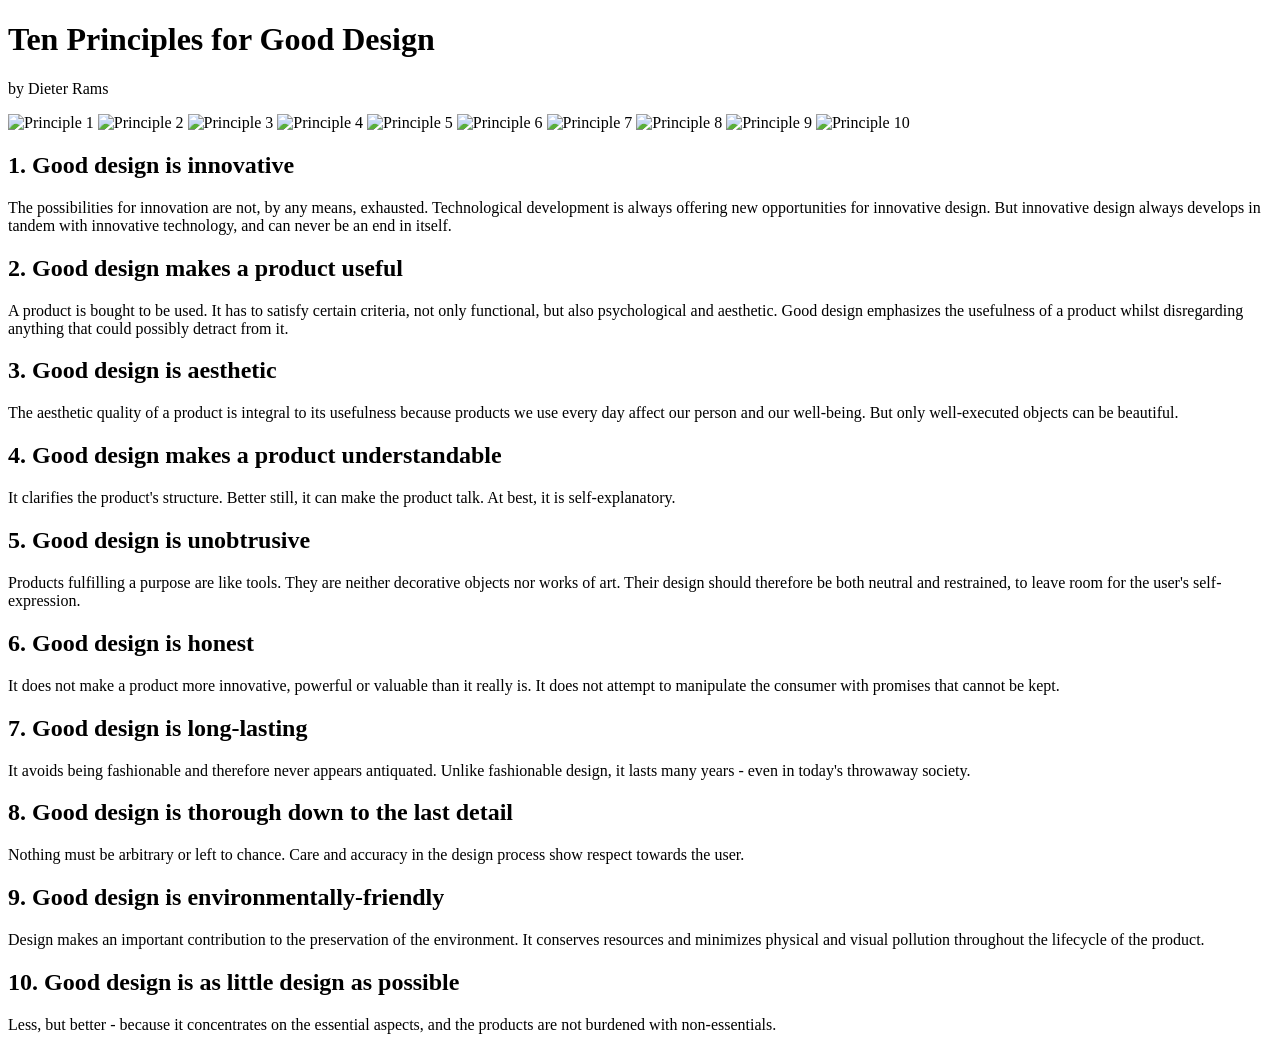
==== index.html @ 6ce569d1 "Add files via upload" ====
<!DOCTYPE html>
<html>
    <head>
        <title>Ten Principles for Good Design</title>
        <link rel="stylesheet" href="style.css">
    </head>
<body>
<div class="circle">
    <div class="center-text">
        <h1>Ten Principles for Good Design</h1>
        <p>by Dieter Rams</p>
    </div>
    <img class="p1" src="images/1.jpg" alt="Principle 1">
    <img class="p2" src="images/2.jpg" alt="Principle 2">
    <img class="p3" src="images/3.jpg" alt="Principle 3">
    <img class="p4" src="images/4.jpg" alt="Principle 4">
    <img class="p5" src="images/5.jpg" alt="Principle 5">
    <img class="p6" src="images/6.jpg" alt="Principle 6">
    <img class="p7" src="images/7.jpg" alt="Principle 7">
    <img class="p8" src="images/8.jpg" alt="Principle 8">
    <img class="p9" src="images/9.jpg" alt="Principle 9">
    <img class="p10" src="images/10.jpg" alt="Principle 10">
</div>

<div class="principles">
    <h2>1. Good design is innovative</h2>
    <p>The possibilities for innovation are not, by any means, exhausted. Technological development is always offering new opportunities for innovative design. But innovative design always develops in tandem with innovative technology, and can never be an end in itself.</p>
    <h2>2. Good design makes a product useful </h2>
    <p>A product is bought to be used. It has to satisfy certain criteria, not only functional, but also psychological and aesthetic. Good design emphasizes the usefulness of a product whilst disregarding anything that could possibly detract from it.</p>
    <h2>3. Good design is aesthetic</h2>
    <p>The aesthetic quality of a product is integral to its usefulness because products we use every day affect our person and our well-being. But only well-executed objects can be beautiful.</p>
    <h2>4. Good design makes a product understandable</h2>
    <p>It clarifies the product's structure. Better still, it can make the product talk. At best, it is self-explanatory.</p>
    <h2>5. Good design is unobtrusive</h2>
    <p>Products fulfilling a purpose are like tools. They are neither decorative objects nor works of art. Their design should therefore be both neutral and restrained, to leave room for the user's self-expression.</p>
    <h2>6. Good design is honest</h2>
    <p>It does not make a product more innovative, powerful or valuable than it really is. It does not attempt to manipulate the consumer with promises that cannot be kept.</p>
    <h2>7. Good design is long-lasting</h2>
    <p>It avoids being fashionable and therefore never appears antiquated. Unlike fashionable design, it lasts many years - even in today's throwaway society.</p>
    <h2>8. Good design is thorough down to the last detail</h2>
    <p>Nothing must be arbitrary or left to chance. Care and accuracy in the design process show respect towards the user.</p>
    <h2>9. Good design is environmentally-friendly</h2>
    <p>Design makes an important contribution to the preservation of the environment. It conserves resources and minimizes physical and visual pollution throughout the lifecycle of the product.</p>
    <h2>10. Good design is as little design as possible</h2>
    <p>Less, but better - because it concentrates on the essential aspects, and the products are not burdened with non-essentials.</p>
</div>
</body>
</html>
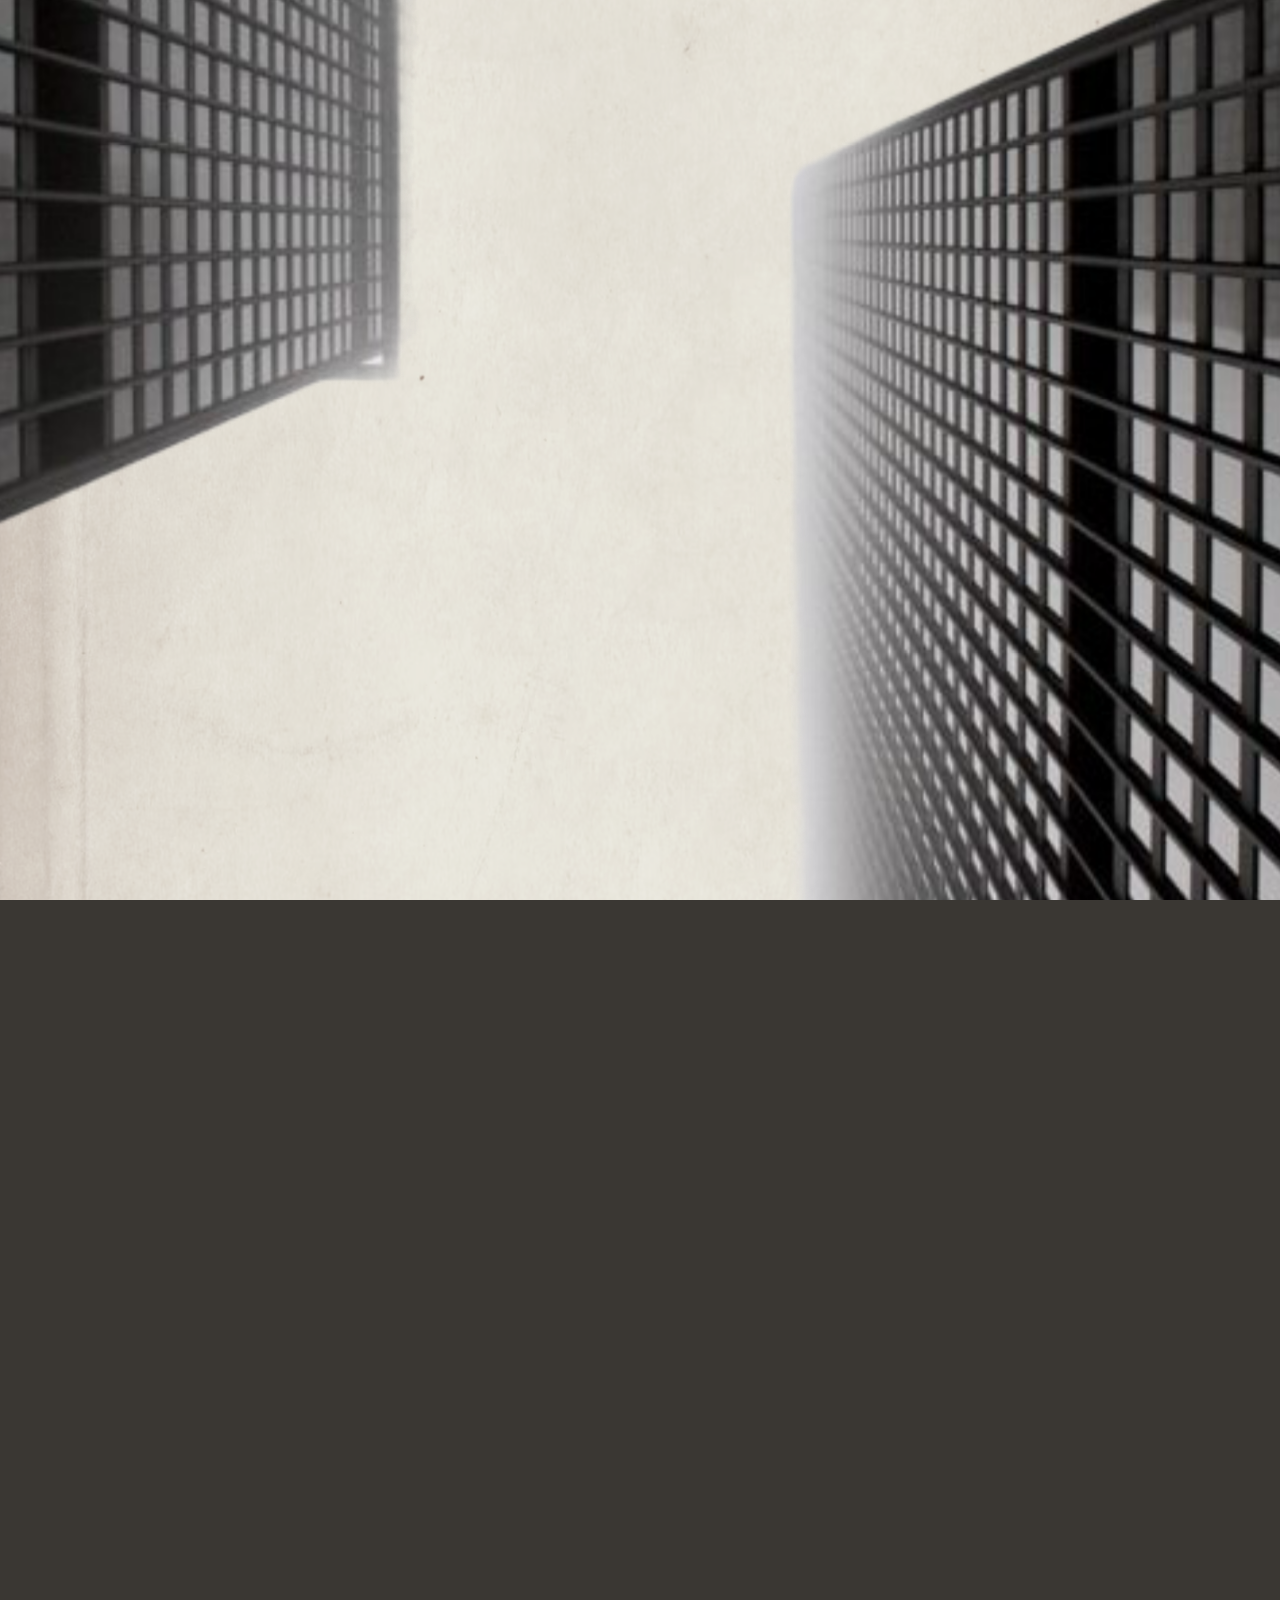
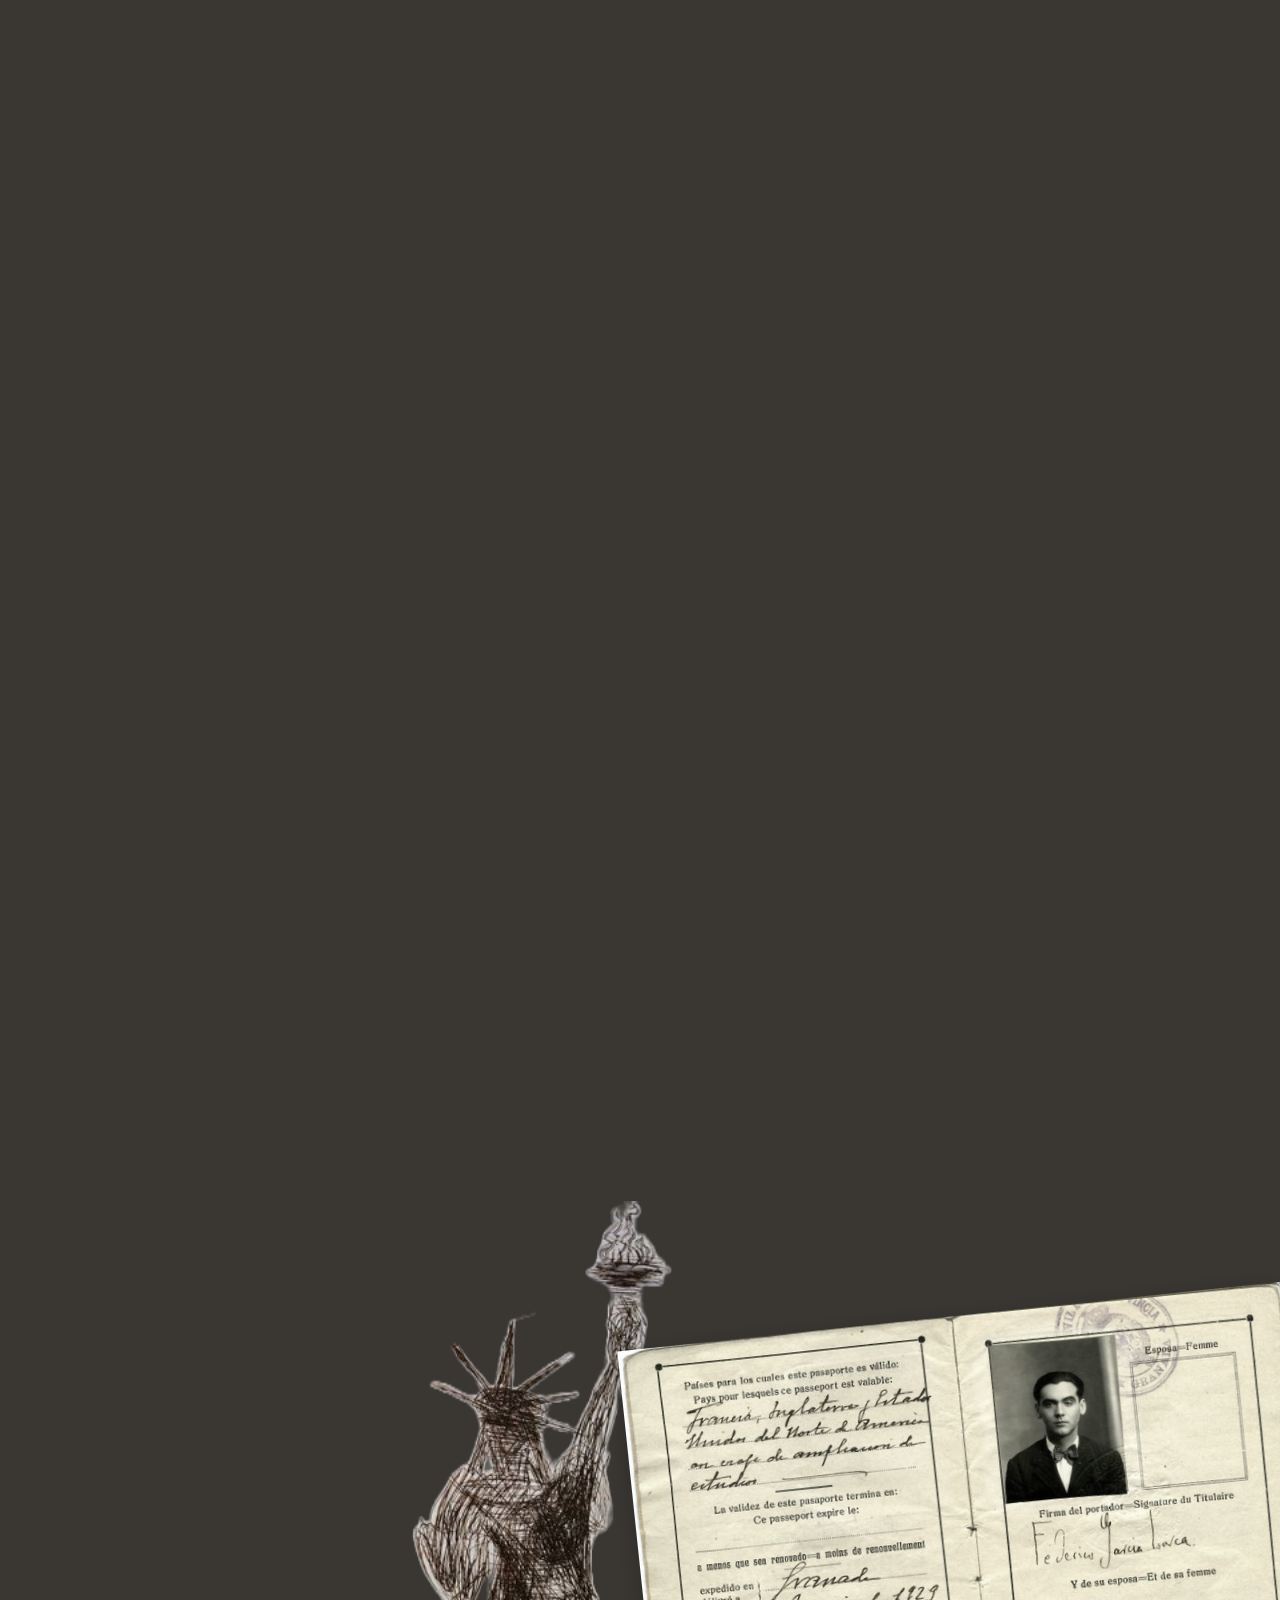
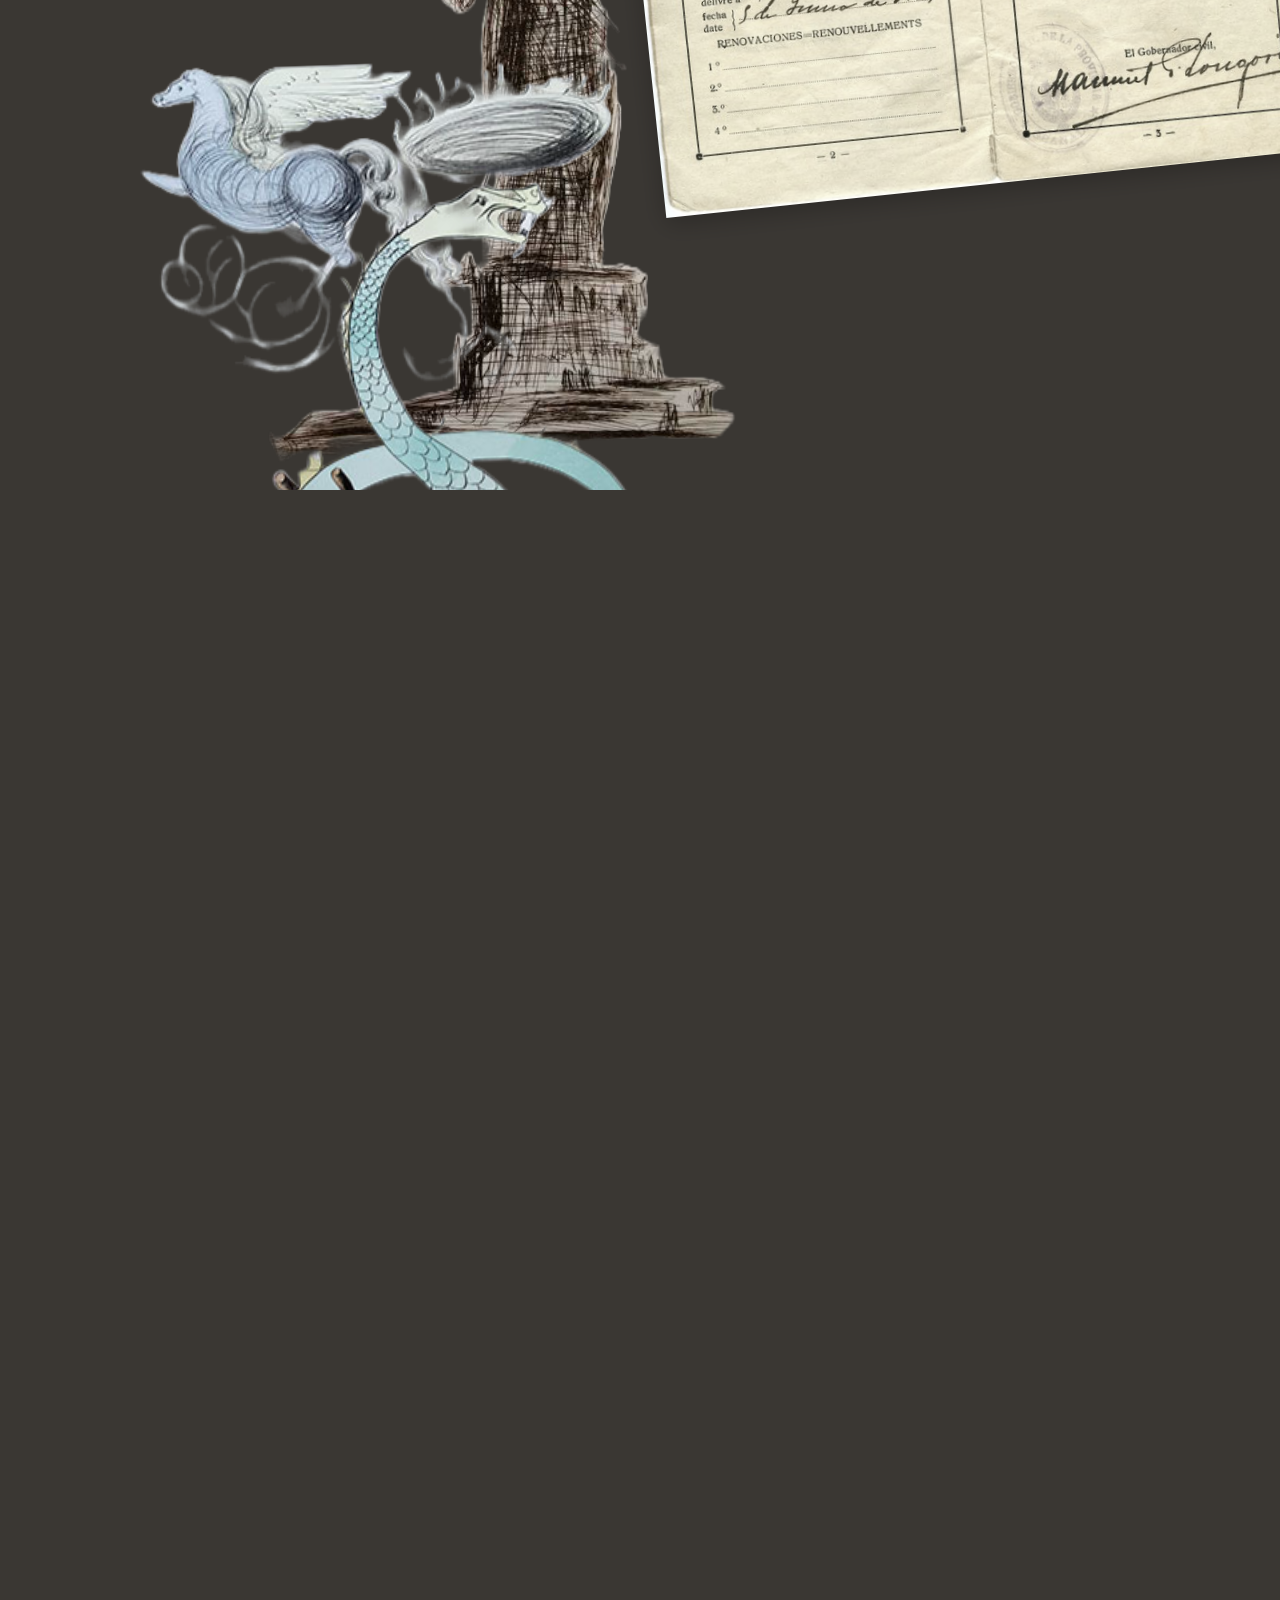
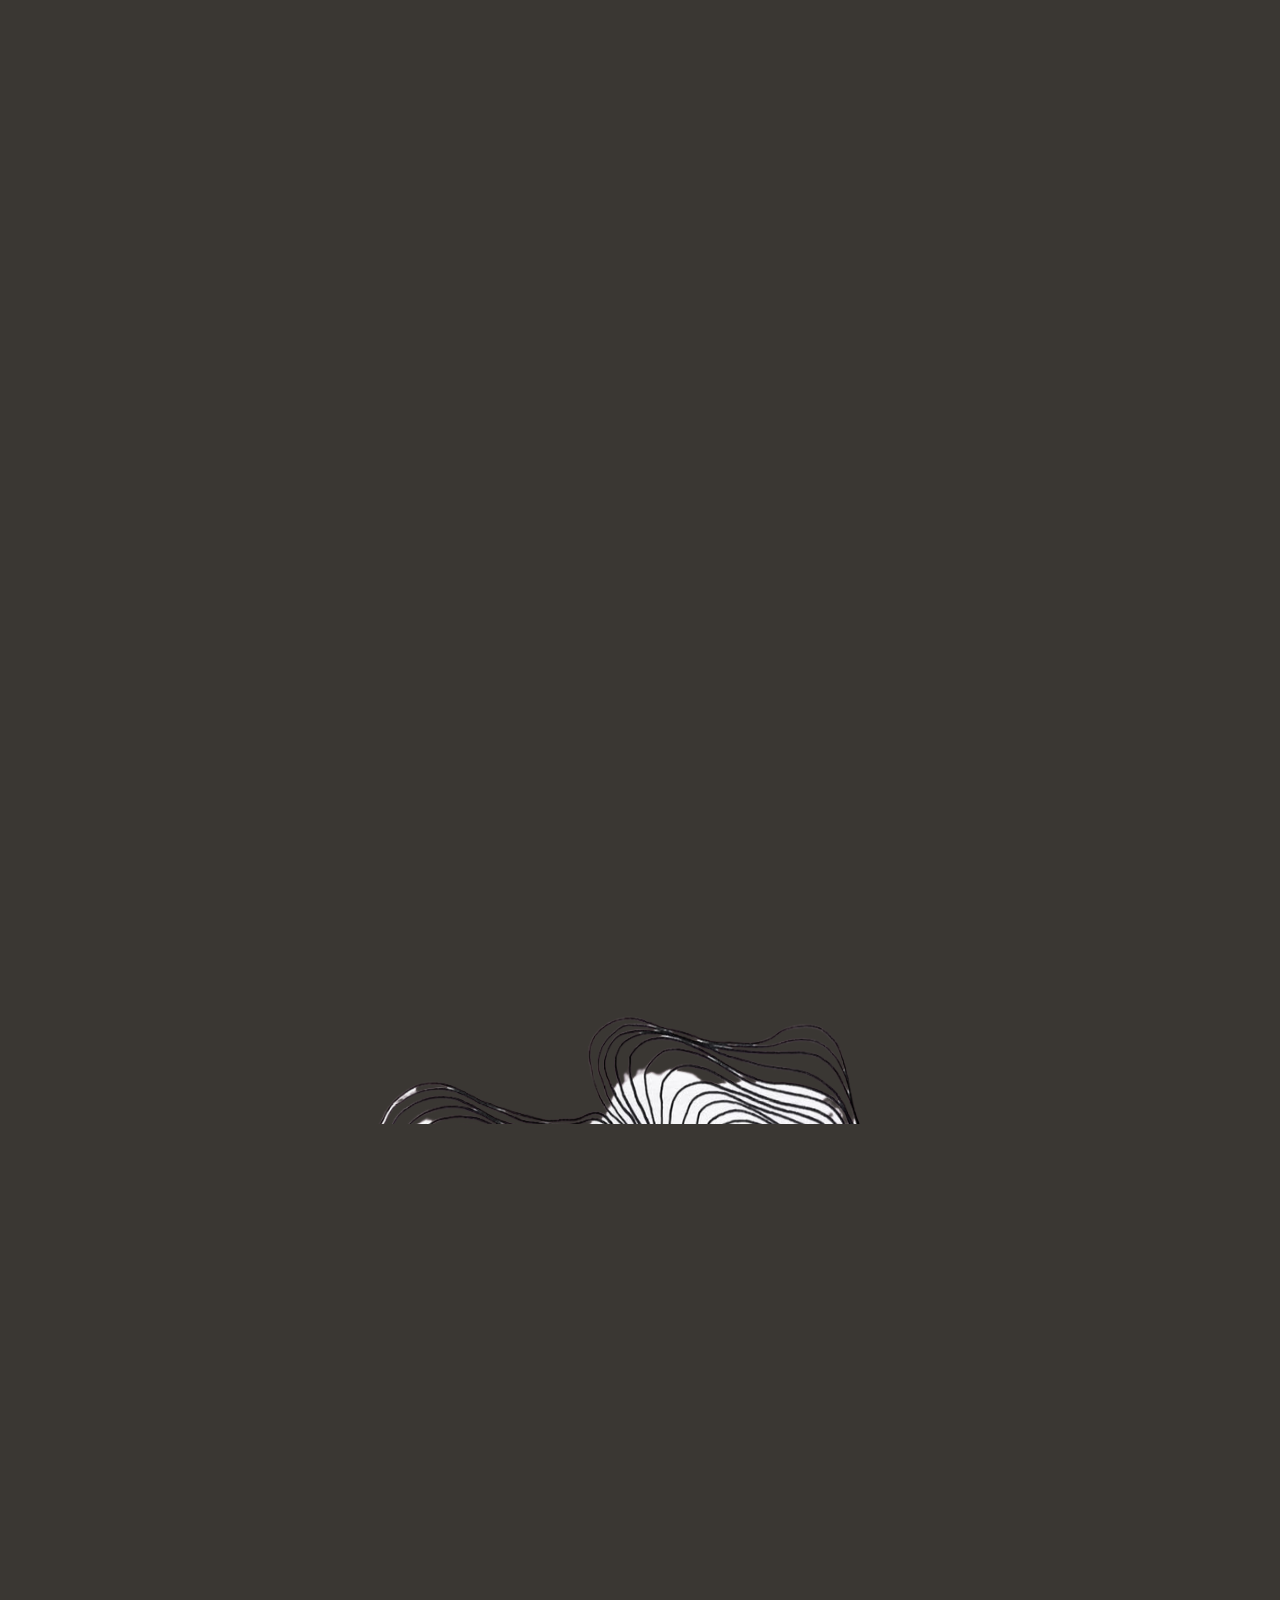
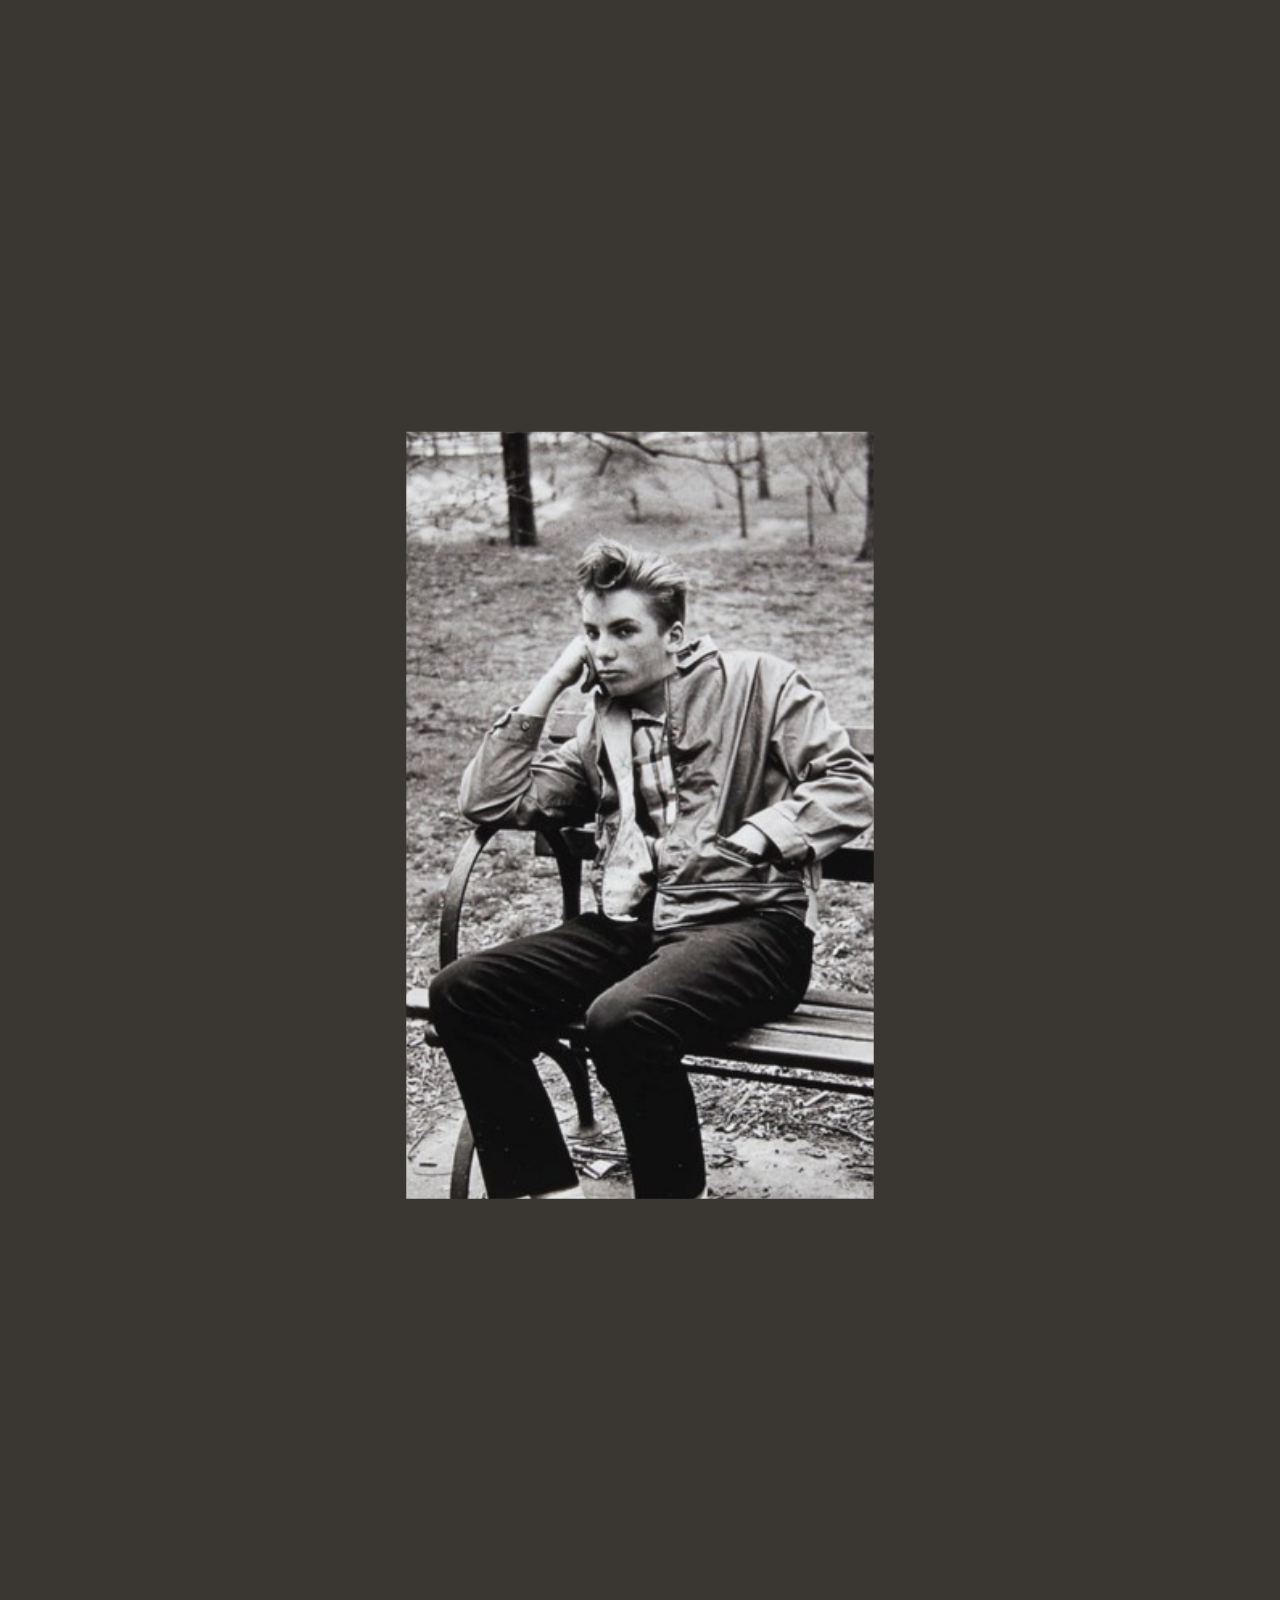
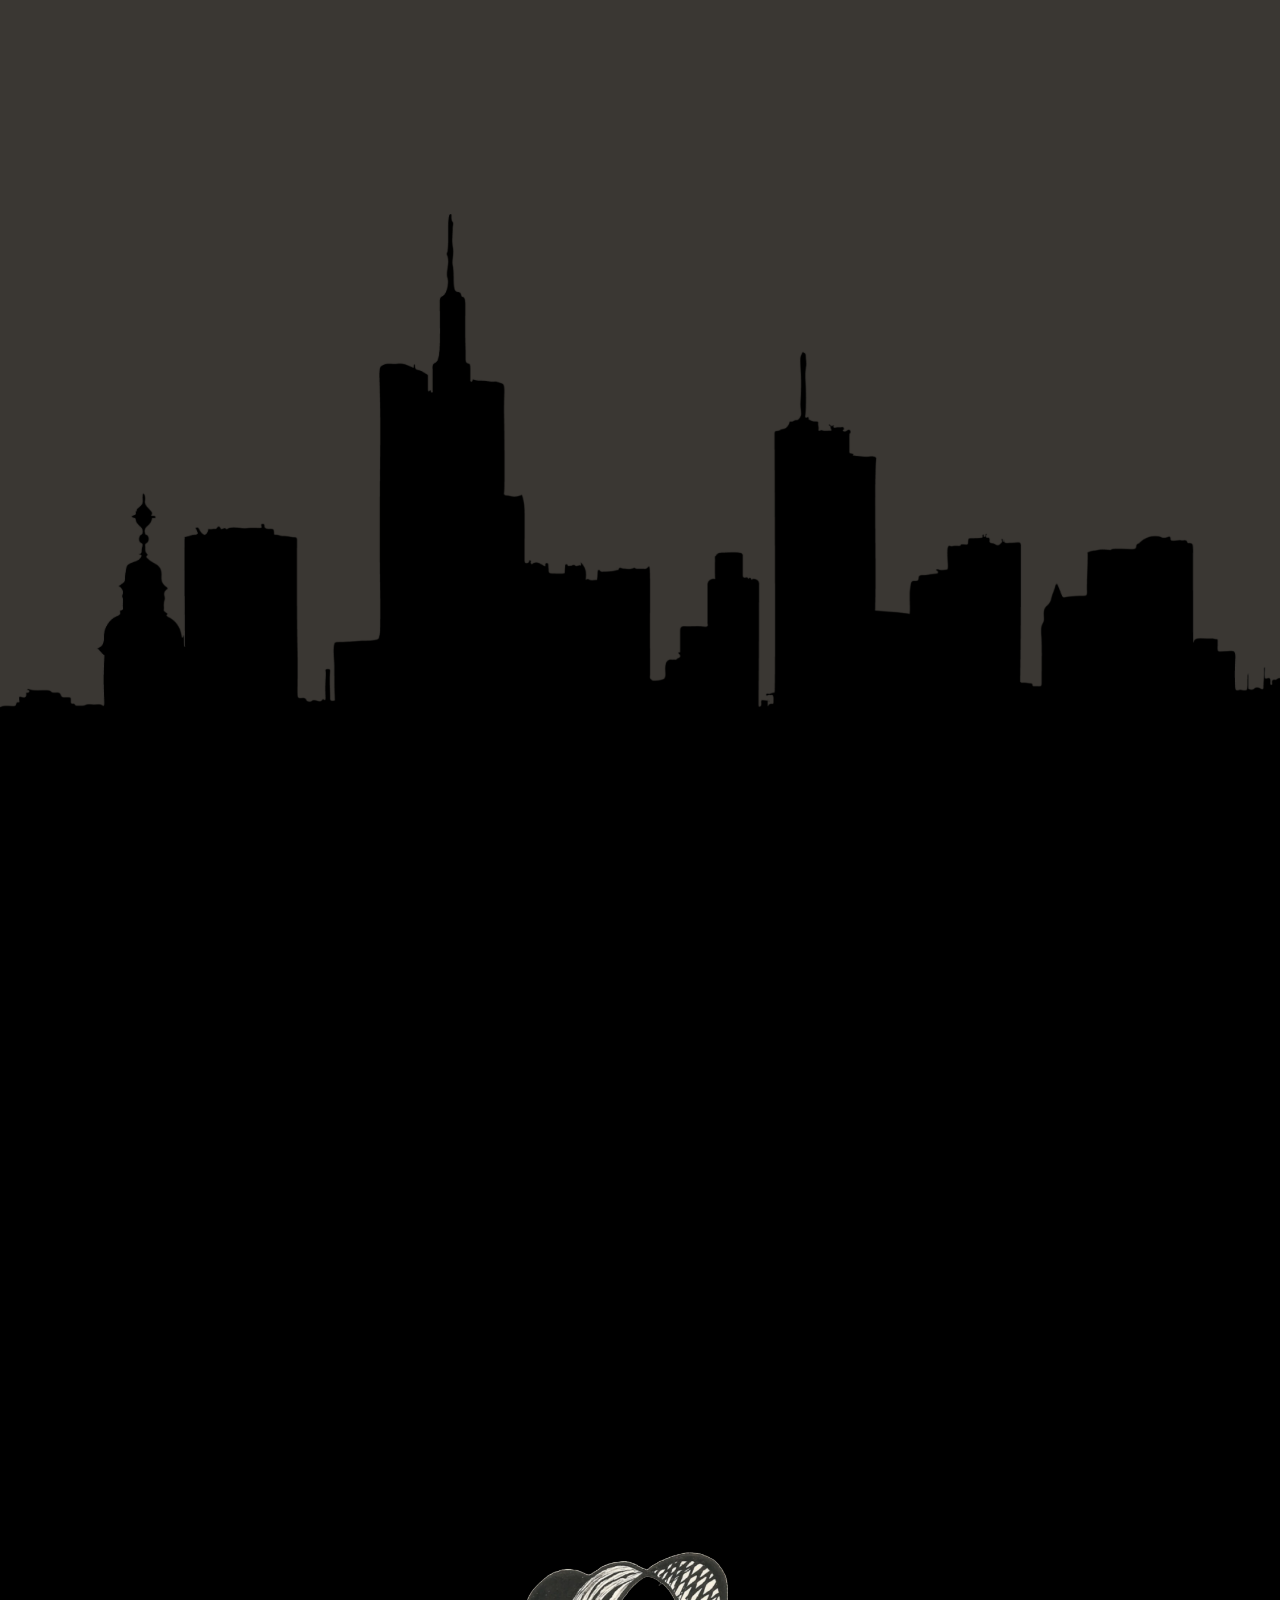
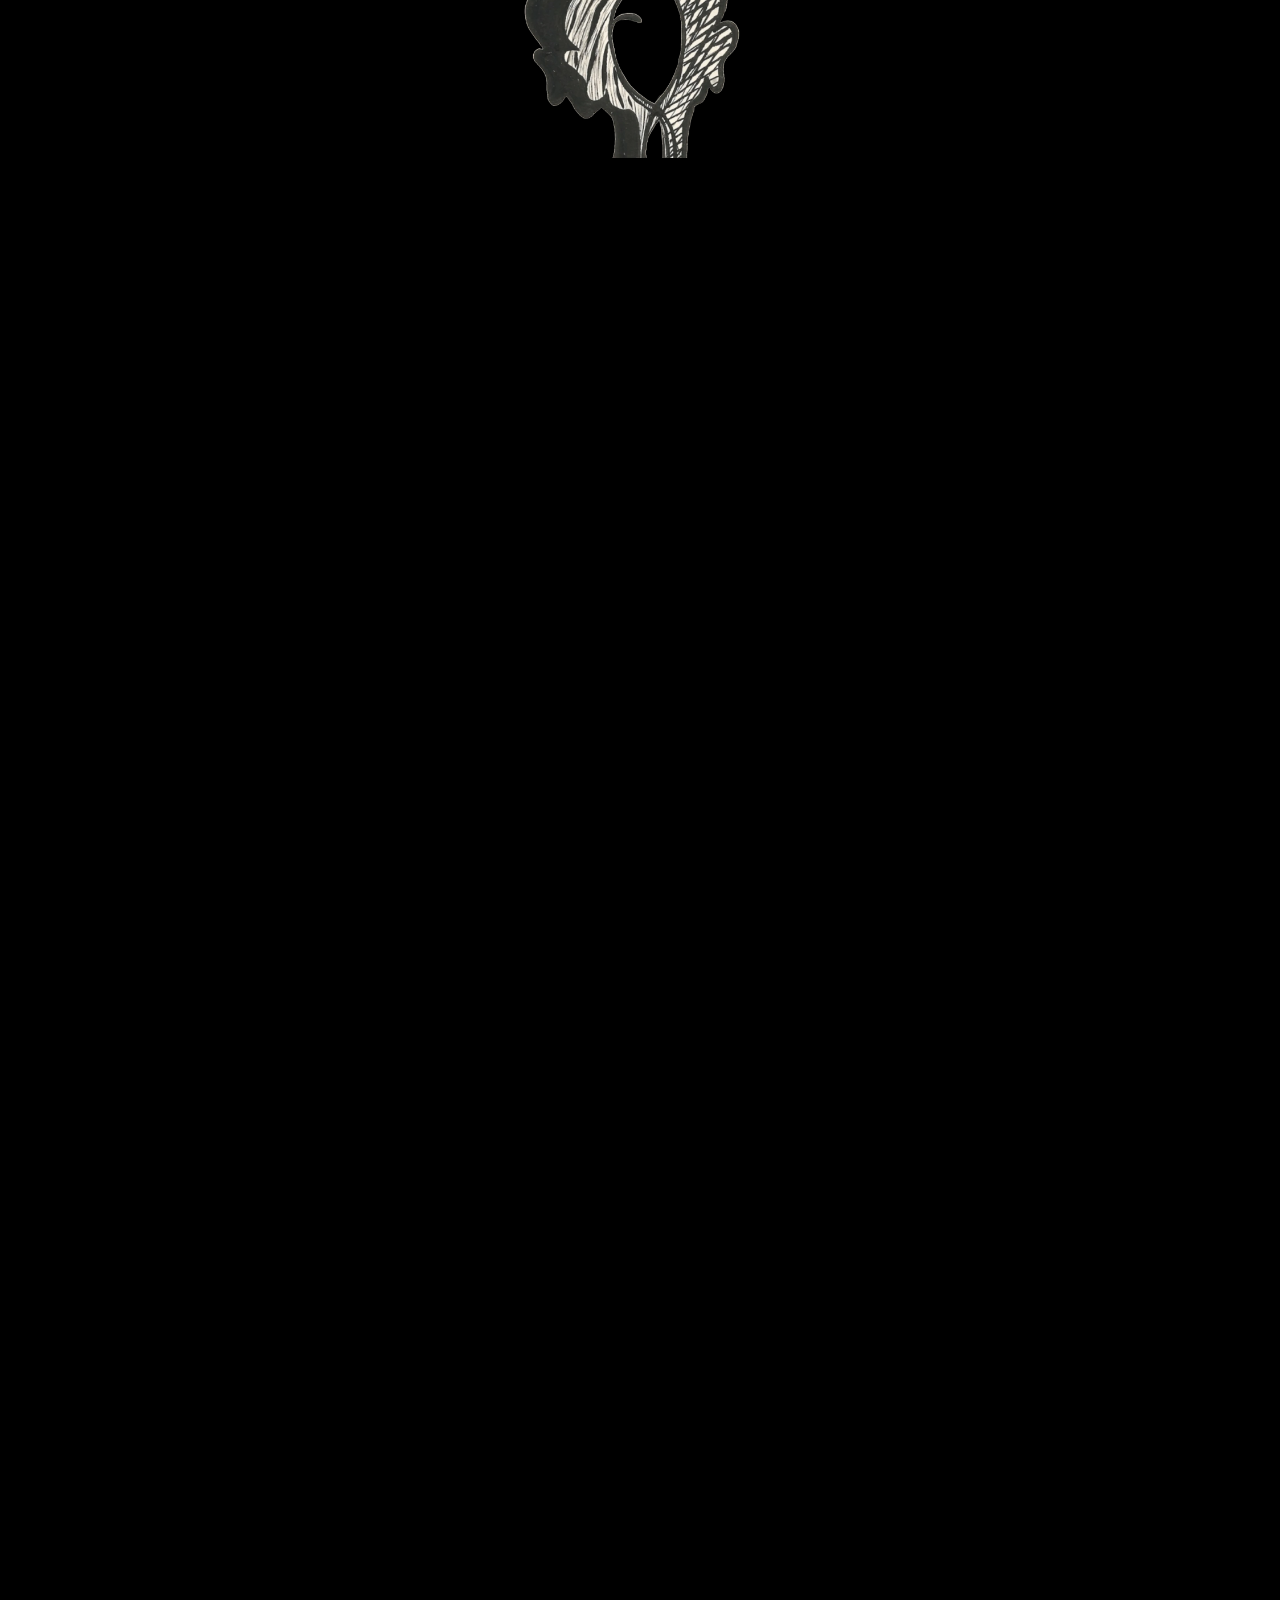
==== commit 220b40a1: "Add files via upload" ====
--- a/index.html
+++ b/index.html
@@ -1,48 +1,101 @@
 <!DOCTYPE html>
-<html>
-    <head>
-        <title>Ten Principles for Good Design</title>
-        <link rel="stylesheet" href="style.css">
-    </head>
+<html lang="en">
+<head>
+  <meta charset="UTF-8">
+  <meta name="viewport" content="width=device-width, initial-scale=1">
+  <title>Project 2</title>
+  <!-- Special Elite font from Google Fonts -->
+  <link rel="preconnect" href="https://fonts.googleapis.com">
+  <link rel="preconnect" href="https://fonts.gstatic.com" crossorigin>
+  <link href="https://fonts.googleapis.com/css2?family=Special+Elite&display=swap" rel="stylesheet">
+  <link rel="stylesheet" href="style.css">
+</head>
 <body>
-<div class="circle">
-    <div class="center-text">
-        <h1>Ten Principles for Good Design</h1>
-        <p>by Dieter Rams</p>
+  <section class="verse1">
+    <div class="scroll-frame">
+      <img class="scroll-image" src="images/1.png" alt="Looking up between New York skyscrapers">
     </div>
-    <img class="p1" src="images/1.jpg" alt="Principle 1">
-    <img class="p2" src="images/2.jpg" alt="Principle 2">
-    <img class="p3" src="images/3.jpg" alt="Principle 3">
-    <img class="p4" src="images/4.jpg" alt="Principle 4">
-    <img class="p5" src="images/5.jpg" alt="Principle 5">
-    <img class="p6" src="images/6.jpg" alt="Principle 6">
-    <img class="p7" src="images/7.jpg" alt="Principle 7">
-    <img class="p8" src="images/8.jpg" alt="Principle 8">
-    <img class="p9" src="images/9.jpg" alt="Principle 9">
-    <img class="p10" src="images/10.jpg" alt="Principle 10">
-</div>
+  </section>
+  <section class="verse2-4">
+    <div class="paseo-bg"></div>
+    <img class="passport" src="images/2pasaporte.jpg" alt="Old passport page with a photo of a young man">
+    <div class="scroll-frame">
+      <div class="statue-window">
+        <div class="window-paper"></div>
+        <img class="statue" src="images/2statue.png" alt="Pen sketch of the Statue of Liberty">
+        <img class="serpent" src="images/3serpent.png" alt="Sea serpent and winged horse climbing the statue">
+      </div>
+    </div>
+  </section>
+  <section class="verse5-6">
+  </section>
+  <section class="verse7-8">
+    <div class="gray-tint"></div>
+    <div class="scroll-frame">
+      <img class="hair" src="images/lines.png" alt="Flowing lines rising like hair or smoke">
+    </div>
+  </section>
+  <section class="verse9-10">
+    <div class="scroll-frame">
+      <div class="boy" role="img" aria-label="Boy sitting on a park bench"></div>
+    </div>
+  </section>
+  <!-- River background: stays fixed once the river fills the screen -->
+  <div class="river-bg"></div>
+  <img class="butterfly" src="images/7fly.png" alt="Butterfly">
+  <section class="verse11">
+    <img class="skyline" src="images/8siluette.png" alt="Black silhouette of a city skyline">
+  </section>
+  <section class="verse12">
+    <div class="scroll-frame">
+      <div class="faces" role="img" aria-label="Drawing of two faces"></div>
+    </div>
+  </section>
+  <!-- =========================================================
+       POEM: "Vuelta de paseo" by Federico García Lorca
+       Each line stays fixed on the screen and fades in and out
+       as you scroll (see the POEM part of script.js).
+       data-section = which section the line belongs to
+       data-start   = how many screens into that section it starts appearing
+       data-end     = how many screens into that section it is gone
+       --x / --y    = where the line sits on the screen
+       ========================================================= -->
+  <div class="poem">
+    <p class="poem-line" data-section="verse1" data-start="1" data-end="2.9"
+       style="--x: 50%; --y: 42%;">Murdered by<br>the sky.</p>
 
-<div class="principles">
-    <h2>1. Good design is innovative</h2>
-    <p>The possibilities for innovation are not, by any means, exhausted. Technological development is always offering new opportunities for innovative design. But innovative design always develops in tandem with innovative technology, and can never be an end in itself.</p>
-    <h2>2. Good design makes a product useful </h2>
-    <p>A product is bought to be used. It has to satisfy certain criteria, not only functional, but also psychological and aesthetic. Good design emphasizes the usefulness of a product whilst disregarding anything that could possibly detract from it.</p>
-    <h2>3. Good design is aesthetic</h2>
-    <p>The aesthetic quality of a product is integral to its usefulness because products we use every day affect our person and our well-being. But only well-executed objects can be beautiful.</p>
-    <h2>4. Good design makes a product understandable</h2>
-    <p>It clarifies the product's structure. Better still, it can make the product talk. At best, it is self-explanatory.</p>
-    <h2>5. Good design is unobtrusive</h2>
-    <p>Products fulfilling a purpose are like tools. They are neither decorative objects nor works of art. Their design should therefore be both neutral and restrained, to leave room for the user's self-expression.</p>
-    <h2>6. Good design is honest</h2>
-    <p>It does not make a product more innovative, powerful or valuable than it really is. It does not attempt to manipulate the consumer with promises that cannot be kept.</p>
-    <h2>7. Good design is long-lasting</h2>
-    <p>It avoids being fashionable and therefore never appears antiquated. Unlike fashionable design, it lasts many years - even in today's throwaway society.</p>
-    <h2>8. Good design is thorough down to the last detail</h2>
-    <p>Nothing must be arbitrary or left to chance. Care and accuracy in the design process show respect towards the user.</p>
-    <h2>9. Good design is environmentally-friendly</h2>
-    <p>Design makes an important contribution to the preservation of the environment. It conserves resources and minimizes physical and visual pollution throughout the lifecycle of the product.</p>
-    <h2>10. Good design is as little design as possible</h2>
-    <p>Less, but better - because it concentrates on the essential aspects, and the products are not burdened with non-essentials.</p>
-</div>
+    <p class="poem-line" data-section="verse2-4" data-start="0.35" data-end="0.95"
+       style="--x: 74%; --y: 50%;">Among the forms<br>that move toward<br>the snake</p>
+    <p class="poem-line" data-section="verse2-4" data-start="1.45" data-end="2.0"
+       style="--x: 74%; --y: 50%;">and the forms<br>searching for crystal</p>
+
+    <p class="poem-line" data-section="verse7-8" data-start="0.3" data-end="1.75"
+       style="--x: 50%; --y: 28%;">I will let my hair grow.</p>
+
+    <p class="poem-line" data-section="verse9-10" data-start="1.2" data-end="2.45"
+       style="--x: 20%; --y: 45%;">With the<br>limbless<br>tree that<br>cannot sing</p>
+    <p class="poem-line" data-section="verse9-10" data-start="1.45" data-end="2.45"
+       style="--x: 80%; --y: 45%;">and the boy<br>with the<br>white egg<br>face.</p>
+    <p class="poem-line" data-section="verse9-10" data-start="2.45" data-end="3.05"
+       style="--x: 15%; --y: 45%;">With the<br>broken-<br>headed<br>animals</p>
+    <p class="poem-line" data-section="verse9-10" data-start="2.45" data-end="3.05"
+       style="--x: 85%; --y: 45%;">and the<br>ragged<br>water of<br>dry feet.</p>
+
+    <p class="poem-line light" data-section="verse11" data-start="-0.75" data-end="0.05"
+       style="--x: 50%; --y: 14%;"></p>
+
+    <p class="poem-line light" data-section="verse12" data-start="-0.55" data-end="0.3"
+       style="--x: 50%; --y: 42%;">With all that is tired, deaf-<br>mute, and a butterfly<br>drowned in an inkwell.</p>
+    <p class="poem-line light" data-section="verse12" data-start="0.6" data-end="1.4"
+       style="--x: 76%; --y: 45%;">Stumbling onto my<br>face, different<br>every day.</p>
+    <p class="poem-line light poem-last" data-section="verse12" data-start="1.4" data-end="99"
+       style="--x: 76%; --y: 50%;">Murdered by the<br>sky!</p>
+
+    <!-- Only shows while hovering over the faces (replaces the last line) -->
+    <p class="poem-line light poem-title" data-section="verse12" data-start="1.4" data-end="99"
+       style="--x: 76%; --y: 50%;">“Back From a<br>Walk”<br>By Federico García<br>Lorca &amp; Art by<br>Salvador Dalí</p>
+  </div>
+
+  <script src="script.js" defer></script>
 </body>
-</html>+</html>
--- a/style.css
+++ b/style.css
@@ -0,0 +1,522 @@
+* {
+  box-sizing: border-box;
+  margin: 0;
+  padding: 0;
+}
+
+body {
+  font-family: "Special Elite", "Courier New", monospace;
+  background-color: #3a3733;
+  color: #ede7db;
+}
+
+body::before {
+  content: "";
+  position: fixed;
+  inset: 0;
+  z-index: -1;
+  background-image: url("images/background.png");
+  background-size: cover;
+  background-position: center;
+  background-repeat: no-repeat;
+  filter: saturate(0.4);
+}
+
+.verse1,
+.verse2-4 {
+  --progress: 0;
+  position: relative;
+}
+
+.verse1 {
+  height: 350vh;
+  height: 350svh;
+}
+
+.verse2-4 {
+  overflow-x: clip;
+  height: 450vh;
+  height: 450svh;
+  margin-top: -40vh;
+  margin-top: -40svh;
+}
+
+.scroll-frame {
+  position: sticky;
+  top: 0;
+  height: 100vh;
+  height: 100svh;
+  width: 100%;
+  overflow: hidden;
+}
+
+.scroll-image {
+  --zoom-start: 1.8;
+  --move-start: -25%;
+
+  display: block;
+  width: 100%;
+  height: 100%;
+  object-fit: cover;
+  object-position: center;
+  transform:
+    translateY(calc(var(--move-start) * (1 - var(--progress))))
+    scale(calc(var(--zoom-start) - (var(--zoom-start) - 1) * var(--progress)));
+  will-change: transform;
+}
+
+.statue {
+  --grow-start: 1.15;
+
+  position: absolute;
+  left: 14vw;
+  bottom: 0vh;
+  bottom: 0svh;
+  height: 100vh;
+  height: 100svh;
+  width: auto;
+  transform-origin: bottom center;
+  --start-offset: -15vw;
+  --start-drop: 20vh;
+
+  transform:
+    translate(
+      calc((1 - var(--statue-grow, 1)) * var(--start-offset)),
+      calc((1 - var(--statue-grow, 1)) * var(--start-drop))
+    )
+    scale(calc(var(--grow-start) + (1 - var(--grow-start)) * var(--statue-grow, 1)));
+  will-change: transform;
+}
+
+.serpent {
+  position: absolute;
+  left: 12vw;
+  bottom: 3vh;
+  bottom: 3svh;
+  height: 86vh;
+  height: 86svh;
+  width: auto;
+  transform-origin: center bottom;
+  transform:
+    translateY(calc((1 - var(--serpent-climb, 1)) * 110vh))
+    rotate(var(--serpent-tilt, 0deg));
+  will-change: transform;
+}
+
+.verse2-4 .scroll-frame {
+  overflow: visible;
+}
+
+.paseo-bg {
+  position: fixed;
+  inset: 0;
+  z-index: -1;
+  pointer-events: none;
+  background-image: url("images/paseo.jpg");
+  background-size: cover;
+  background-position: center;
+  opacity: calc(var(--window-frame, 0) * 100);
+}
+
+.statue-window {
+  --window-top: 3%;
+  --window-left: 11%;
+  --window-right: 45%;
+  --window-bottom: 3%;
+
+  position: absolute;
+  inset: 0;
+  clip-path: inset(
+    calc(var(--window-frame, 0) * var(--window-top))
+    calc(var(--window-frame, 0) * var(--window-right))
+    calc(var(--window-frame, 0) * var(--window-bottom))
+    calc(var(--window-frame, 0) * var(--window-left))
+  );
+}
+
+.window-paper {
+  position: absolute;
+  inset: 0;
+  background-image: url("images/background.png");
+  background-size: cover;
+  background-position: center;
+  filter: saturate(0.4);
+  opacity: calc(var(--window-frame, 0) * 100);
+}
+
+.passport {
+  position: absolute;
+  top: 40vh;
+  top: 40svh;
+  left: 50vw;
+  width: 52vw;
+  height: auto;
+  transform: translateY(-50%) rotate(-6deg);
+  box-shadow: 0 6px 24px rgba(0, 0, 0, 0.25);
+  filter: saturate(0.4);
+  z-index: 2;
+}
+
+.verse5-6 {
+  position: relative;
+}
+
+.dali {
+  position: absolute;
+  top: -30vh;
+  top: -30svh;
+  left: 50vw;
+  height: 110vh;
+  height: 110svh;
+  width: auto;
+}
+
+.verse7-8 {
+  position: relative;
+  height: 230vh;
+  height: 230svh;
+  margin-top: -124vh;
+  margin-top: -124svh;
+}
+
+.gray-tint {
+  position: fixed;
+  inset: 0;
+  z-index: -1;
+  background-color: #e4e4e2;
+  opacity: var(--gray, 0);
+  pointer-events: none;
+}
+
+.hair {
+  position: absolute;
+  top: 50%;
+  left: 50%;
+  width: 110vw;   /* the lines lie sideways, edge to edge */
+  height: auto;
+  transform-origin: center;
+  /* script.js moves the lines up from below (--hair-y)
+     and gives them a gentle sway (--hair-sway) */
+  transform:
+    translate(-50%, -50%)
+    translateY(var(--hair-y, 0px))
+    translateX(calc(var(--hair-sway, 0) * 1vw))
+    rotate(calc(var(--hair-sway, 0) * 0.6deg));
+  will-change: transform;
+}
+
+.verse7-8 .scroll-frame {
+  z-index: 2;
+}
+
+.verse9-10 {
+  --progress: 0;
+  position: relative;
+  z-index: 1;
+  height: 550vh;
+  height: 550svh;
+  margin-top: -40vh;
+  margin-top: -40svh;
+}
+
+.boy {
+  --frame-top: 18%;
+  --frame-sides: 36%;
+  --frame-bottom: 12%;
+
+  width: 100%;
+  height: 100%;
+  background-image: url(images/5boy.png);
+  background-size: cover;
+  background-position: center;
+  transform: scale(calc(1.2 - var(--boy-open, 0) * 0.2));
+  clip-path: inset(
+    calc(var(--boy-frame, 0) * var(--frame-top))
+    calc(var(--boy-frame, 0) * var(--frame-sides))
+    calc(var(--boy-frame, 0) * var(--frame-bottom))
+    calc(var(--boy-frame, 0) * var(--frame-sides))
+  );
+  will-change: clip-path;
+}
+
+/* Soft top edge while the photo rises under the lines.
+   --boy-fade goes from 1 (soft) to 0 (normal); set in script.js */
+.verse9-10 .scroll-frame {
+  -webkit-mask-image: linear-gradient(to bottom, rgba(0, 0, 0, calc(1 - var(--boy-fade, 0))) 0%, black 30%);
+  mask-image: linear-gradient(to bottom, rgba(0, 0, 0, calc(1 - var(--boy-fade, 0))) 0%, black 30%);
+}
+
+/* Like the Kafka clock: when the boy is framed,
+   hovering over him shows the river picture */
+.boy.framed:hover {
+  background-image: url(images/6river.jpeg);
+}
+
+/* After the hover moment, the river picture takes over
+   and the frame opens back up to full screen */
+.boy.river {
+  background-image: url(images/6river.jpeg);
+}
+
+.verse5-6 {
+  min-height: 100vh;
+  min-height: 100svh;
+  padding: 15vh 24px;
+}
+
+/* ===== RIVER BACKGROUND =====
+   Turned on by script.js (class "river-full" on <body>)
+   once the river picture fills the screen. */
+.river-bg {
+  position: fixed;
+  inset: 0;
+  z-index: -1;
+  background-image: url(images/6river.jpeg);
+  background-size: cover;      /* fill the window, no stretching */
+  background-position: center;
+  display: none;
+}
+
+body.river-full .river-bg {
+  display: block;
+}
+
+/* Hide the scrolling copy of the river so only the fixed one shows */
+body.river-full .boy {
+  visibility: hidden;
+}
+
+/* ===== BUTTERFLY ===== */
+.butterfly {
+  position: fixed;
+  top: 0;
+  left: 0;
+  z-index: 10;        /* always in front of the skyline */
+  width: 22vw;
+  height: auto;
+  opacity: 0;              /* hidden until it flies */
+  pointer-events: none;    /* clicks go through it */
+}
+
+body.river-full .butterfly {
+  animation: fly 7s ease-in-out forwards; /* forwards = stay hidden at the end */
+}
+
+/* The flight path:
+   0%   top-right corner
+   45%  centre of the screen
+   100% sinks past the bottom and fades out
+   The small rotate() values make it flutter side to side. */
+@keyframes fly {
+  0%   { transform: translate(78vw, -5vh) rotate(-8deg);  opacity: 0; }
+  8%   { transform: translate(72vw, 3vh)  rotate(6deg);   opacity: 1; }
+  20%  { transform: translate(62vw, 14vh) rotate(-6deg);  opacity: 1; }
+  32%  { transform: translate(52vw, 24vh) rotate(5deg);   opacity: 1; }
+  45%  { transform: translate(39vw, 32vh) rotate(-4deg);  opacity: 1; }
+  60%  { transform: translate(36vw, 50vh) rotate(6deg);   opacity: 1; }
+  75%  { transform: translate(33vw, 70vh) rotate(-5deg);  opacity: 1; }
+  90%  { transform: translate(31vw, 92vh) rotate(4deg);   opacity: 1; }
+  100% { transform: translate(30vw, 110vh) rotate(-3deg); opacity: 0; }
+}
+
+/* ===== SKYLINE (verse 11) =====
+   Scrolls up from the bottom over the fixed river.
+   The negative margin makes it start a little early,
+   so it overlaps the river with no gap. */
+.verse11 {
+  position: relative;
+  z-index: 2;
+  overflow-x: clip;
+  margin-top: -30vh;
+  margin-top: -30svh;
+}
+
+.skyline {
+  display: block;
+  width: 108vw;       /* a bit wider than the screen to hide the */
+  margin-left: -1vw;  /* see-through strips at the image's edges */
+  height: auto;
+}
+
+/* The ground of the skyline continues below it,
+   so there is no gap under the buildings */
+.verse12 {
+  position: relative;
+  z-index: 2;
+  background-color: #000000;
+  margin-top: -6px;   /* tucks under the skyline so no thin line shows */
+  height: 300vh;      /* room to scroll while the faces grow */
+  height: 300svh;
+}
+
+/* ===== FACES (verse 12) =====
+   script.js sets two numbers on .verse12:
+   --faces-rise: 0 = below the screen, 1 = in the middle
+   --faces-grow: 0 = small, 1 = full size */
+.faces {
+  position: absolute;
+  top: 50%;
+  left: 50%;
+  height: 65vh;          /* the biggest the faces get */
+  height: 65svh;
+  aspect-ratio: 809 / 1049; /* same shape as the drawing */
+  background-image: url(images/9faces.png);
+  background-size: auto 100%;
+  background-position: 44% center; /* lines the drawing up with the box */
+  background-repeat: no-repeat;
+  transform:
+    translate(-50%, -50%)
+    translateY(calc((1 - var(--faces-rise, 1)) * 75vh))
+    scale(calc(0.35 + 0.65 * var(--faces-grow, 1)));
+}
+
+/* Like the boy and the Kafka clock: hover shows the original drawing */
+.faces:hover {
+  background-image: url(images/9original.jpeg);
+  background-size: cover;
+  background-position: center;
+}
+
+/* ===== POEM =====
+   script.js sets --v on each line: 0 = hidden, 1 = fully visible.
+   The line fades and "dissolves" (blurs) in and out. */
+.poem-line {
+  position: fixed;
+  left: var(--x);
+  top: var(--y);
+  transform: translate(-50%, -50%);
+  z-index: 20;              /* on top of every picture */
+  pointer-events: none;     /* so the mouse can still hover the pictures */
+  margin: 0;
+  white-space: nowrap;      /* keep the line breaks from the PDF */
+  text-align: center;
+  font-size: clamp(14px, 2.1vw, 38px);
+  line-height: 1.35;
+  color: #3a3834;           /* dark text on light pictures */
+  opacity: var(--v, 0);
+  filter: blur(calc((1 - var(--v, 0)) * 6px));
+}
+
+/* White text on the black sections */
+.poem-line.light {
+  color: #ffffff;
+  text-shadow: 0 0 6px rgba(0, 0, 0, 0.8); /* readable over busy pictures */
+}
+
+/* The title is hidden until you hover over the faces */
+.poem-title {
+  visibility: hidden;
+}
+body.faces-hover .poem-title {
+  visibility: visible;
+}
+body.faces-hover .poem-last {
+  visibility: hidden;
+}
+
+@media (max-width: 700px) {
+  .statue {
+    left: 0vw;
+    height: 75vh;
+    height: 75svh;
+  }
+  .serpent {
+    left: 2vw;
+    height: 55vh;
+    height: 55svh;
+  }
+  .dali {
+    left: 10vw;
+    width: 80vw;   /* fits inside narrow screens */
+    height: auto;
+  }
+  .hair {
+    width: 130vw;
+  }
+  .butterfly {
+    width: 40vw;
+  }
+  .poem-line {
+    font-size: 15px;
+  }
+  .boy {
+    --frame-top: 15%;
+    --frame-sides: 18%;
+    --frame-bottom: 15%;
+  }
+  .statue-window {
+    --window-top: 6%;
+    --window-left: 4%;
+    --window-right: 20%;
+    --window-bottom: 6%;
+  }
+  .passport {
+    left: 28vw;
+    width: 76vw;
+  }
+}
+
+@media (prefers-reduced-motion: reduce) {
+  .poem-line {
+    filter: none;   /* plain fade, no blur */
+  }
+  .verse1,
+  .verse2-4,
+  .verse7-8,
+  .verse9-10,
+  .verse12 {
+    height: auto;
+  }
+  .verse11 {
+    margin-top: 0;
+  }
+  /* No scrolling animation here, so the hover always works */
+  .boy:hover {
+    background-image: url(images/6river.jpeg);
+  }
+  .faces {
+    position: relative;
+    top: auto;
+    left: auto;
+    display: block;
+    margin: 0 auto;
+    transform: none;
+  }
+  .verse9-10 {
+    margin-top: 0;
+  }
+  .verse2-4,
+  .verse7-8 {
+    margin-top: 0;
+  }
+  .scroll-frame {
+    position: relative;
+  }
+  .hair {
+    transform: translate(-50%, -50%);
+  }
+  .scroll-image,
+  .statue,
+  .serpent {
+    transform: none;
+    will-change: auto;
+  }
+  .passport {
+    position: relative;
+    top: auto;
+    left: auto;
+    display: block;
+    width: min(80vw, 620px);
+    margin: 10vh auto;
+    transform: rotate(-6deg);
+  }
+  .dali {
+    position: relative;
+    top: auto;
+    left: auto;
+    display: block;
+    height: 70vh;
+    height: 70svh;
+    margin: 0 auto;
+  }
+}
